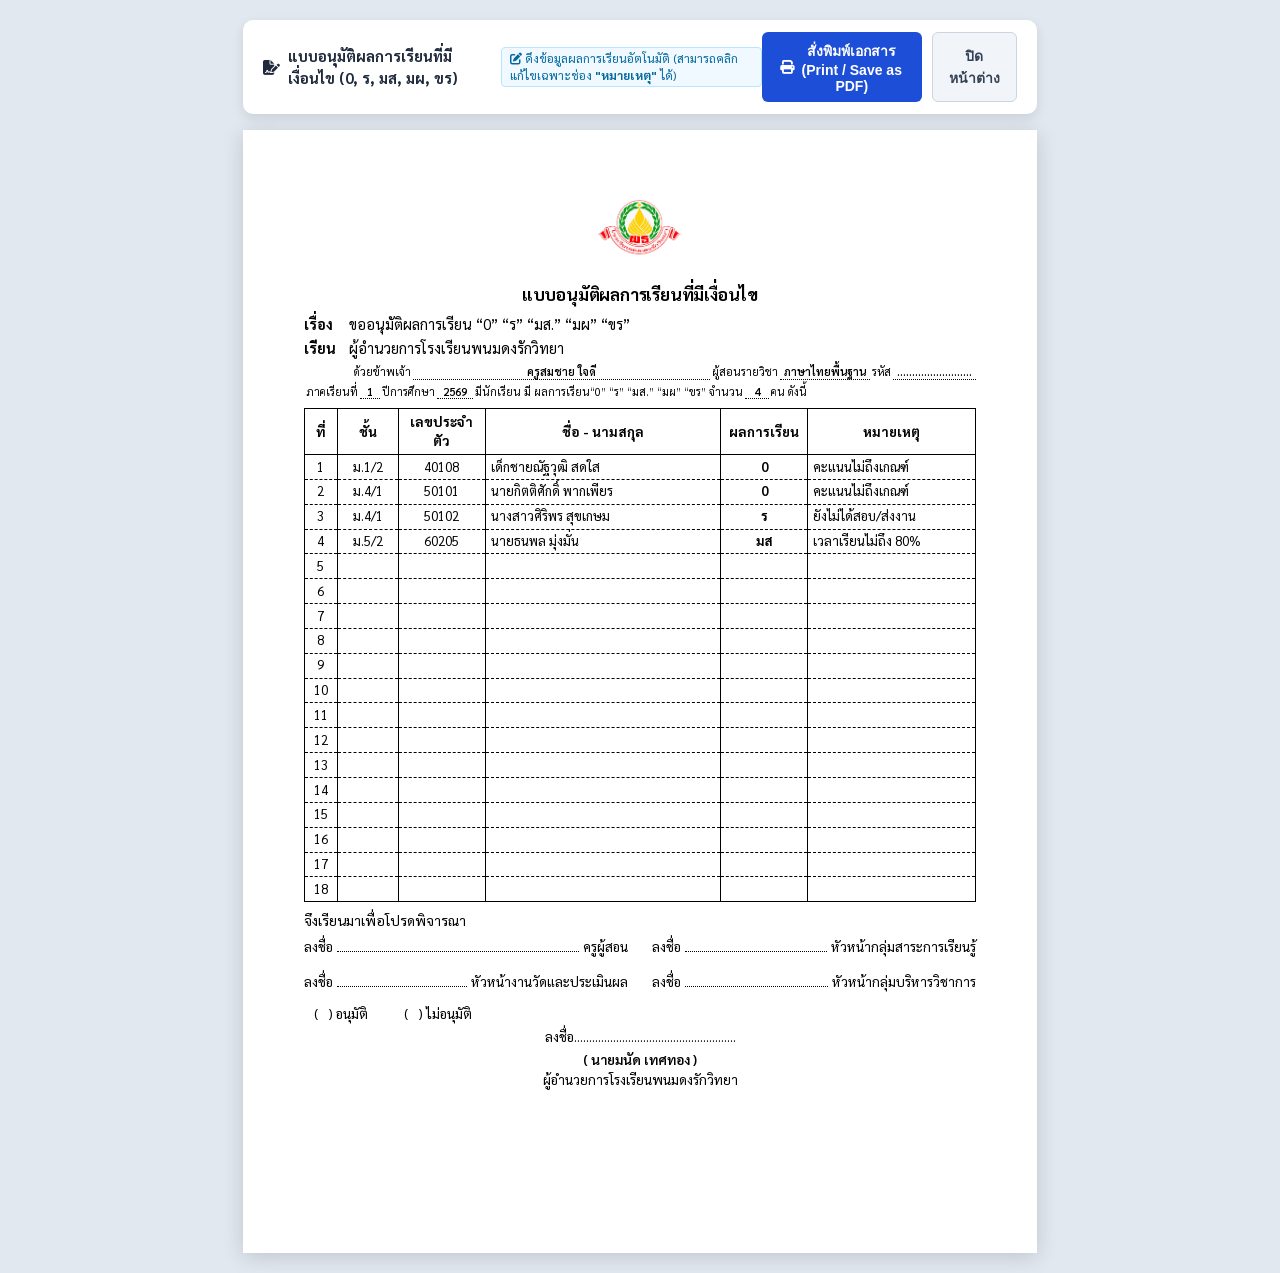
==== print-conditional-approval.html @ 8bfefb0b "Add files via upload" ====
<!DOCTYPE html>
<html lang="th">
<head>
  <meta charset="UTF-8">
  <meta name="viewport" content="width=device-width, initial-scale=1.0">
  <title>แบบอนุมัติผลการเรียนที่มีเงื่อนไข - โรงเรียนพนมดงรักวิทยา</title>
  <link rel="stylesheet" href="https://cdnjs.cloudflare.com/ajax/libs/font-awesome/6.5.1/css/all.min.css">
  <link rel="preconnect" href="https://fonts.googleapis.com">
  <link rel="preconnect" href="https://fonts.gstatic.com" crossorigin>
  <link href="https://fonts.googleapis.com/css2?family=Sarabun:ital,wght@0,300;0,400;0,500;0,600;0,700;1,400&display=swap" rel="stylesheet">
  <style>
    @charset "UTF-8";
    
    * {
      box-sizing: border-box;
      -webkit-print-color-adjust: exact;
      print-color-adjust: exact;
    }

    body {
      margin: 0;
      padding: 20px 0;
      background-color: #e2e8f0;
      font-family: 'Sarabun', 'TH Sarabun New', 'TH Sarabun PSK', sans-serif;
      font-size: 15px;
      line-height: 1.45;
      color: #000000;
    }

    /* Screen Control Bar */
    .print-control-bar {
      max-width: 210mm;
      margin: 0 auto 16px;
      display: flex;
      align-items: center;
      justify-content: space-between;
      background: #ffffff;
      padding: 12px 20px;
      border-radius: 10px;
      box-shadow: 0 4px 12px rgba(0, 0, 0, 0.1);
      font-family: 'Sarabun', sans-serif;
    }

    .btn-action-print {
      padding: 8px 18px;
      background: #1d4ed8;
      color: #ffffff;
      border: none;
      border-radius: 6px;
      font-weight: 700;
      font-size: 14px;
      cursor: pointer;
      display: inline-flex;
      align-items: center;
      gap: 6px;
      transition: background 0.15s ease;
    }
    .btn-action-print:hover {
      background: #1e40af;
    }

    .btn-action-close {
      padding: 8px 16px;
      background: #f1f5f9;
      color: #334155;
      border: 1px solid #cbd5e1;
      border-radius: 6px;
      font-weight: 600;
      font-size: 14px;
      cursor: pointer;
    }
    .btn-action-close:hover {
      background: #e2e8f0;
    }

    /* Standard A4 Single Page Sheet */
    .document-page {
      background: #ffffff;
      width: 210mm;
      min-height: 297mm;
      margin: 0 auto;
      padding: 14mm 16mm 10mm 16mm;
      box-shadow: 0 4px 20px rgba(0, 0, 0, 0.15);
      position: relative;
    }

    /* Header & Emblem */
    .doc-logo-wrap {
      text-align: center;
      margin-bottom: 2px;
    }

    .doc-logo-img {
      width: 92px;
      height: 92px;
      object-fit: contain;
    }

    .doc-main-heading {
      text-align: center;
      font-size: 17px;
      font-weight: 700;
      margin: 2px 0 8px 0;
      letter-spacing: -0.2px;
    }

    /* Official Memo Meta */
    .memo-row {
      margin-bottom: 3px;
      font-size: 14.5px;
      display: flex;
    }

    .memo-row strong {
      font-weight: 700;
      display: inline-block;
      min-width: 45px;
    }

    /* 2-Line Memo Header Block (matching Image 2) */
    .memo-official-block {
      margin-top: 3px;
      margin-bottom: 6px;
      font-size: 11px;
      color: #000000;
      line-height: 1.8;
    }

    .memo-line {
      display: flex;
      align-items: baseline;
      white-space: nowrap;
      width: 100%;
    }

    .memo-line-1 {
      padding-left: 48px; /* Standard official memo indentation */
    }

    .memo-label {
      flex-shrink: 0;
      white-space: nowrap;
      padding: 0 2px;
    }

    .doc-dotted-fill {
      border-bottom: 1px dotted #000000;
      font-weight: 600;
      color: #000000;
      padding: 0 4px;
      text-align: center;
      line-height: 1.2;
      flex-shrink: 0;
      white-space: nowrap;
    }

    .doc-dotted-fill.fill-teacher {
      flex: 1 1 auto;
      min-width: 120px;
    }

    .doc-dotted-fill.fill-subject {
      flex: 0 1 auto;
      min-width: 80px;
    }

    .doc-dotted-fill.fill-code {
      flex: 0 1 auto;
      min-width: 50px;
    }

    .doc-dotted-fill.fill-sem {
      min-width: 20px;
    }

    .doc-dotted-fill.fill-year {
      min-width: 36px;
    }

    .doc-dotted-fill.fill-count {
      min-width: 24px;
    }

    /* Editable Elements Styling */
    [contenteditable="true"] {
      cursor: text;
      transition: background-color 0.15s ease, outline 0.15s ease;
    }

    [contenteditable="true"]:hover {
      background-color: #eff6ff;
      outline: 1px dashed #3b82f6;
      border-radius: 2px;
    }

    [contenteditable="true"]:focus {
      background-color: #dbeafe;
      outline: 1.5px solid #2563eb;
      border-radius: 2px;
    }

    /* Data Table (Exact 18 Rows Format matching Image 3) */
    .form-table {
      width: 100%;
      border-collapse: collapse;
      margin: 6px 0 8px 0;
      font-size: 13.5px;
      border: 1px solid #000000;
    }

    .form-table th {
      border: 1px solid #000000;
      background-color: transparent;
      font-weight: 700;
      text-align: center;
      padding: 3px 4px;
      font-size: 13.5px;
      height: 24px;
    }

    .form-table td {
      border-left: 1px solid #000000;
      border-right: 1px solid #000000;
      border-top: none;
      border-bottom: 1px dashed #000000;
      padding: 2.5px 5px;
      vertical-align: middle;
      height: 23px;
      font-size: 13px;
    }

    /* Last row has solid bottom border */
    .form-table tr:last-child td {
      border-bottom: 1px solid #000000;
    }

    .col-no { width: 5%; text-align: center; }
    .col-class { width: 9%; text-align: center; }
    .col-id { width: 13%; text-align: center; font-family: 'Sarabun', sans-serif; }
    .col-name { width: 35%; text-align: left; padding-left: 8px; }
    .col-grade { width: 13%; text-align: center; font-weight: 700; }
    .col-remark { width: 25%; text-align: left; padding-left: 6px; font-size: 10px; }

    /* Signatures Section */
    .sig-intro {
      margin-top: 6px;
      margin-bottom: 6px;
      font-size: 14px;
    }

    .signatures-2col-grid {
      display: grid;
      grid-template-columns: 1fr 1fr;
      row-gap: 16px;
      column-gap: 24px;
      margin-top: 6px;
      font-size: 13.5px;
    }

    .sig-block {
      display: flex;
      align-items: baseline;
      white-space: nowrap;
    }

    .sig-line-dotted {
      flex: 1 1 auto;
      border-bottom: 1px dotted #000000;
      margin: 0 4px;
    }

    /* Director Approval Block */
    .director-approval-block {
      margin-top: 12px;
      font-size: 13.5px;
    }

    .approval-choice-left {
      display: flex;
      justify-content: flex-start;
      gap: 36px;
      margin-bottom: 4px;
      padding-left: 10px;
    }

    .director-signature-wrap {
      text-align: center;
      margin-top: 4px;
    }

    /* Print Media Styles */
    @media print {
      body {
        background: #ffffff;
        padding: 0;
        margin: 0;
      }

      .print-control-bar {
        display: none !important;
      }

      .document-page {
        width: 100%;
        min-height: auto;
        padding: 0;
        margin: 0;
        box-shadow: none;
      }

      [contenteditable="true"]:hover, [contenteditable="true"]:focus {
        background-color: transparent !important;
        outline: none !important;
      }

      @page {
        size: A4 portrait;
        margin: 10mm 15mm 8mm 15mm;
      }
    }
  </style>
</head>
<body>

  <!-- Screen Control Bar -->
  <div class="print-control-bar">
    <div style="font-weight: 700; color: #1e293b; font-size: 15px; display: flex; align-items: center; gap: 8px;">
      <i class="fas fa-file-signature text-blue-600"></i> แบบอนุมัติผลการเรียนที่มีเงื่อนไข (0, ร, มส, มผ, ขร)
      <span style="font-size: 12px; font-weight: normal; color: #0369a1; background: #f0f9ff; border: 1px solid #bae6fd; padding: 2px 8px; border-radius: 4px;">
        <i class="fas fa-edit mr-1"></i> ดึงข้อมูลผลการเรียนอัตโนมัติ (สามารถคลิกแก้ไขเฉพาะช่อง <b>"หมายเหตุ"</b> ได้)
      </span>
    </div>
    <div style="display: flex; gap: 10px;">
      <button type="button" class="btn-action-print" onclick="window.print()">
        <i class="fas fa-print"></i> สั่งพิมพ์เอกสาร (Print / Save as PDF)
      </button>
      <button type="button" class="btn-action-close" onclick="window.close()">
        ปิดหน้าต่าง
      </button>
    </div>
  </div>

  <!-- A4 Document Sheet -->
  <div class="document-page">
    
    <!-- 1. School Logo -->
    <div class="doc-logo-wrap">
      <img src="Pr%20Logo.png?v=5.8.0" alt="ตราโรงเรียนพนมดงรักวิทยา" class="doc-logo-img">
    </div>

    <!-- 2. Form Title -->
    <h1 class="doc-main-heading">แบบอนุมัติผลการเรียนที่มีเงื่อนไข</h1>

    <!-- 3. Official Memo Header -->
    <div class="memo-row">
      <strong>เรื่อง</strong> <span>ขออนุมัติผลการเรียน “0” “ร” “มส.” “มผ” “ขร”</span>
    </div>
    <div class="memo-row">
      <strong>เรียน</strong> <span>ผู้อำนวยการโรงเรียนพนมดงรักวิทยา</span>
    </div>

    <!-- 4. Official Memo Body (Exact 2-Line Layout matching Image 2) -->
    <div class="memo-official-block">
      <div class="memo-line memo-line-1">
        <span class="memo-label">ด้วยข้าพเจ้า</span>
        <span class="doc-dotted-fill fill-teacher" id="doc-teacher-name" contenteditable="true" title="คลิกเพื่อแก้ไขชื่อครูผู้สอนได้">...................................................</span>
        <span class="memo-label">ผู้สอนรายวิชา</span>
        <span class="doc-dotted-fill fill-subject" id="doc-subject-name" contenteditable="true" title="คลิกเพื่อแก้ไขชื่อรายวิชาได้">...................................................</span>
        <span class="memo-label">รหัส</span>
        <span class="doc-dotted-fill fill-code font-bold" id="doc-subject-code" contenteditable="true" title="คลิกเพื่อแก้ไขรหัสวิชาได้">.........................</span>
      </div>
      <div class="memo-line memo-line-2">
        <span class="memo-label">ภาคเรียนที่</span>
        <span class="doc-dotted-fill fill-sem font-bold" id="doc-semester" contenteditable="true" title="คลิกเพื่อแก้ไขภาคเรียนได้">1</span>
        <span class="memo-label">ปีการศึกษา</span>
        <span class="doc-dotted-fill fill-year font-bold" id="doc-year" contenteditable="true" title="คลิกเพื่อแก้ไขปีการศึกษาได้">2569</span>
        <span class="memo-label">มีนักเรียน มี ผลการเรียน“0” “ร” “มส.” “มผ” “ขร” จำนวน</span>
        <span class="doc-dotted-fill fill-count font-bold" id="doc-student-count" contenteditable="true" title="คลิกเพื่อแก้ไขจำนวนนักเรียนได้">0</span>
        <span class="memo-label">คน ดังนี้</span>
      </div>
    </div>

    <!-- 5. 18-Rows Table with Dashed Lines (matching Image 3) -->
    <table class="form-table">
      <thead>
        <tr>
          <th class="col-no">ที่</th>
          <th class="col-class">ชั้น</th>
          <th class="col-id">เลขประจำตัว</th>
          <th class="col-name">ชื่อ - นามสกุล</th>
          <th class="col-grade">ผลการเรียน</th>
          <th class="col-remark">หมายเหตุ</th>
        </tr>
      </thead>
      <tbody id="form-table-body">
        <!-- Rows 1 to 18 generated dynamically -->
      </tbody>
    </table>

    <!-- 6. Bottom Submission Note -->
    <div class="sig-intro">
      จึงเรียนมาเพื่อโปรดพิจารณา
    </div>

    <!-- 7. 4-Staff Signatures Grid -->
    <div class="signatures-2col-grid">
      <div class="sig-block">
        <span>ลงชื่อ</span><span class="sig-line-dotted"></span><span>ครูผู้สอน</span>
      </div>
      <div class="sig-block">
        <span>ลงชื่อ</span><span class="sig-line-dotted"></span><span>หัวหน้ากลุ่มสาระการเรียนรู้</span>
      </div>
      <div class="sig-block">
        <span>ลงชื่อ</span><span class="sig-line-dotted"></span><span>หัวหน้างานวัดและประเมินผล</span>
      </div>
      <div class="sig-block">
        <span>ลงชื่อ</span><span class="sig-line-dotted"></span><span>หัวหน้ากลุ่มบริหารวิชาการ</span>
      </div>
    </div>

    <!-- 8. School Director Decision Block -->
    <div class="director-approval-block">
      <div class="approval-choice-left">
        <span>(&nbsp;&nbsp;&nbsp;) อนุมัติ</span>
        <span>(&nbsp;&nbsp;&nbsp;) ไม่อนุมัติ</span>
      </div>
      <div class="director-signature-wrap">
        <div style="margin-bottom: 3px;">
          ลงชื่อ......................................................
        </div>
        <div style="font-weight: 600; margin-bottom: 1px;" contenteditable="true" title="คลิกเพื่อแก้ไขชื่อผู้อำนวยการได้">
          ( นายมนัด เทศทอง )
        </div>
        <div>
          ผู้อำนวยการโรงเรียนพนมดงรักวิทยา
        </div>
      </div>
    </div>

  </div>

  <!-- Scripts to Load Realtime Data from App Storage / Database -->
  <script src="js/config.js?v=6.5.0"></script>
  <script src="js/firebase-service.js?v=6.5.0"></script>
  <script>
    document.addEventListener('DOMContentLoaded', async function() {
      // 1. Initialise DB connection
      try {
        await db.init();
      } catch (err) {
        console.warn("DB init notice:", err);
      }

      // 2. Parse URL Parameters
      var params = new URLSearchParams(window.location.search);
      var teacherParam = (params.get('teacher') || '').trim();
      var subjectCodeParam = (params.get('subjectCode') || params.get('subject') || '').trim();
      var subjectNameParam = (params.get('subjectName') || '').trim();
      var semParam = params.get('semester') || (typeof APP_CONFIG !== 'undefined' ? APP_CONFIG.SEMESTER : '1');
      var yearParam = params.get('year') || (typeof APP_CONFIG !== 'undefined' ? APP_CONFIG.ACADEMIC_YEAR : '2569');
      var autoprint = params.get('autoprint') === '1';

      // 3. Load records and teachers from database
      var allRecords = db.get('records') || [];
      var allTeachers = db.get('teachers') || [];
      var allStudents = db.get('students') || [];

      // Find teacher
      var matchedTeacher = allTeachers.find(function(t) {
        return (t.name && (t.name === teacherParam || t.name.indexOf(teacherParam) !== -1)) ||
               (t.teacherId && String(t.teacherId) === teacherParam) ||
               (t.id === teacherParam);
      });

      var teacherDisplayName = teacherParam || (matchedTeacher ? matchedTeacher.name : '...................................................');

      // Find subject name if not provided in URL
      var subjectCode = subjectCodeParam;
      var subjectName = subjectNameParam;

      if (!subjectName) {
        // Search in records first
        var foundRec = allRecords.find(function(r) {
          return r.subjectCode && r.subjectCode.trim().toLowerCase() === subjectCode.toLowerCase() && r.subjectName;
        });
        if (foundRec) {
          subjectName = foundRec.subjectName;
        } else if (matchedTeacher && Array.isArray(matchedTeacher.subjects)) {
          var foundSub = matchedTeacher.subjects.find(function(s) {
            return s.code && s.code.trim().toLowerCase() === subjectCode.toLowerCase();
          });
          if (foundSub) {
            subjectName = foundSub.name;
          }
        }
      }

      // 4. Filter matching records for this teacher + subject
      var filteredRecords = allRecords.filter(function(r) {
        // Match teacher (trimming & substring)
        var matchTeacher = !teacherParam || 
          (r.teacherName && (r.teacherName.trim() === teacherDisplayName.trim() || 
                             r.teacherName.indexOf(teacherParam) !== -1 || 
                             teacherParam.indexOf(r.teacherName.trim()) !== -1));

        // Match subject code (case-insensitive)
        var matchSubject = !subjectCode || 
          (r.subjectCode && r.subjectCode.trim().toLowerCase() === subjectCode.toLowerCase());

        // Match semester & year (if specified)
        var matchSem = !semParam || String(r.semester) === String(semParam);
        var matchYear = !yearParam || String(r.academicYear) === String(yearParam);

        return matchTeacher && matchSubject && matchSem && matchYear;
      });

      // Sort students by grade level and student ID
      filteredRecords.sort(function(a, b) {
        var gA = a.gradeLevel || '';
        var gB = b.gradeLevel || '';
        if (gA !== gB) return gA.localeCompare(gB, 'th');
        return (a.studentId || '').localeCompare(b.studentId || '', 'th');
      });

      // If subject name is still empty and we have records, take from first record
      if (!subjectName && filteredRecords.length > 0) {
        subjectName = filteredRecords[0].subjectName || '';
      }

      // 5. Populate Header Memo Text
      document.getElementById('doc-teacher-name').innerText = teacherDisplayName;
      document.getElementById('doc-subject-name').innerText = subjectName || (subjectCode ? 'รายวิชา ' + subjectCode : '...................................................');
      document.getElementById('doc-subject-code').innerText = subjectCode || '.........................';
      document.getElementById('doc-semester').innerText = semParam;
      document.getElementById('doc-year').innerText = yearParam;
      document.getElementById('doc-student-count').innerText = filteredRecords.length;

      // 6. Render exactly 18 Rows in the Table (matching Image 3)
      var TOTAL_ROWS = 18;
      var tbody = document.getElementById('form-table-body');
      var rowsHtml = '';

      for (var i = 0; i < TOTAL_ROWS; i++) {
        var num = i + 1;
        if (i < filteredRecords.length) {
          var r = filteredRecords[i];
          
          // Determine class room: e.g. "ม.1/1" or "ม.4/2"
          var classRoom = '';
          if (r.room) {
            classRoom = r.gradeLevel + '/' + r.room;
          } else {
            // Lookup in students database
            var stObj = allStudents.find(function(s) { return s.studentId === r.studentId; });
            if (stObj && stObj.room) {
              classRoom = (stObj.gradeLevel || r.gradeLevel) + '/' + stObj.room;
            } else {
              classRoom = r.gradeLevel || '';
            }
          }

          // Format remarks
          var remark = r.remarks || '';
          if (!remark || remark === 'ร พิเศษ ยังไม่ได้สอบ/ส่งงาน') {
            if (r.conditionType === 'ร') remark = 'ยังไม่ได้สอบ/ส่งงาน';
            else if (r.conditionType === 'มส') remark = 'เวลาเรียนไม่ถึง 80%';
            else if (r.conditionType === '0') remark = 'คะแนนไม่ถึงเกณฑ์';
            else if (r.conditionType === 'มผ') remark = 'ไม่ผ่านเกณฑ์การประเมิน';
          } else if (remark.indexOf('ร พิเศษ') !== -1) {
            remark = remark.replace(/ร\s*พิเศษ\s*/g, '');
          }

          rowsHtml += '<tr>' +
            '<td class="col-no">' + num + '</td>' +
            '<td class="col-class">' + classRoom + '</td>' +
            '<td class="col-id">' + (r.studentId || '') + '</td>' +
            '<td class="col-name">' + (r.studentName || '') + '</td>' +
            '<td class="col-grade">' + (r.conditionType || '') + '</td>' +
            '<td class="col-remark" contenteditable="true" title="คลิกเพื่อแก้ไขหมายเหตุได้">' + remark + '</td>' +
          '</tr>';
        } else {
          // Empty row with numbered counter and dashed borders
          rowsHtml += '<tr>' +
            '<td class="col-no">' + num + '</td>' +
            '<td class="col-class"></td>' +
            '<td class="col-id"></td>' +
            '<td class="col-name"></td>' +
            '<td class="col-grade"></td>' +
            '<td class="col-remark" contenteditable="true" title="คลิกเพื่อพิมพ์หมายเหตุได้"></td>' +
          '</tr>';
        }
      }

      tbody.innerHTML = rowsHtml;

      // 7. Auto-print if parameter was passed
      if (autoprint) {
        setTimeout(function() {
          window.print();
        }, 500);
      }
    });
  </script>
</body>
</html>
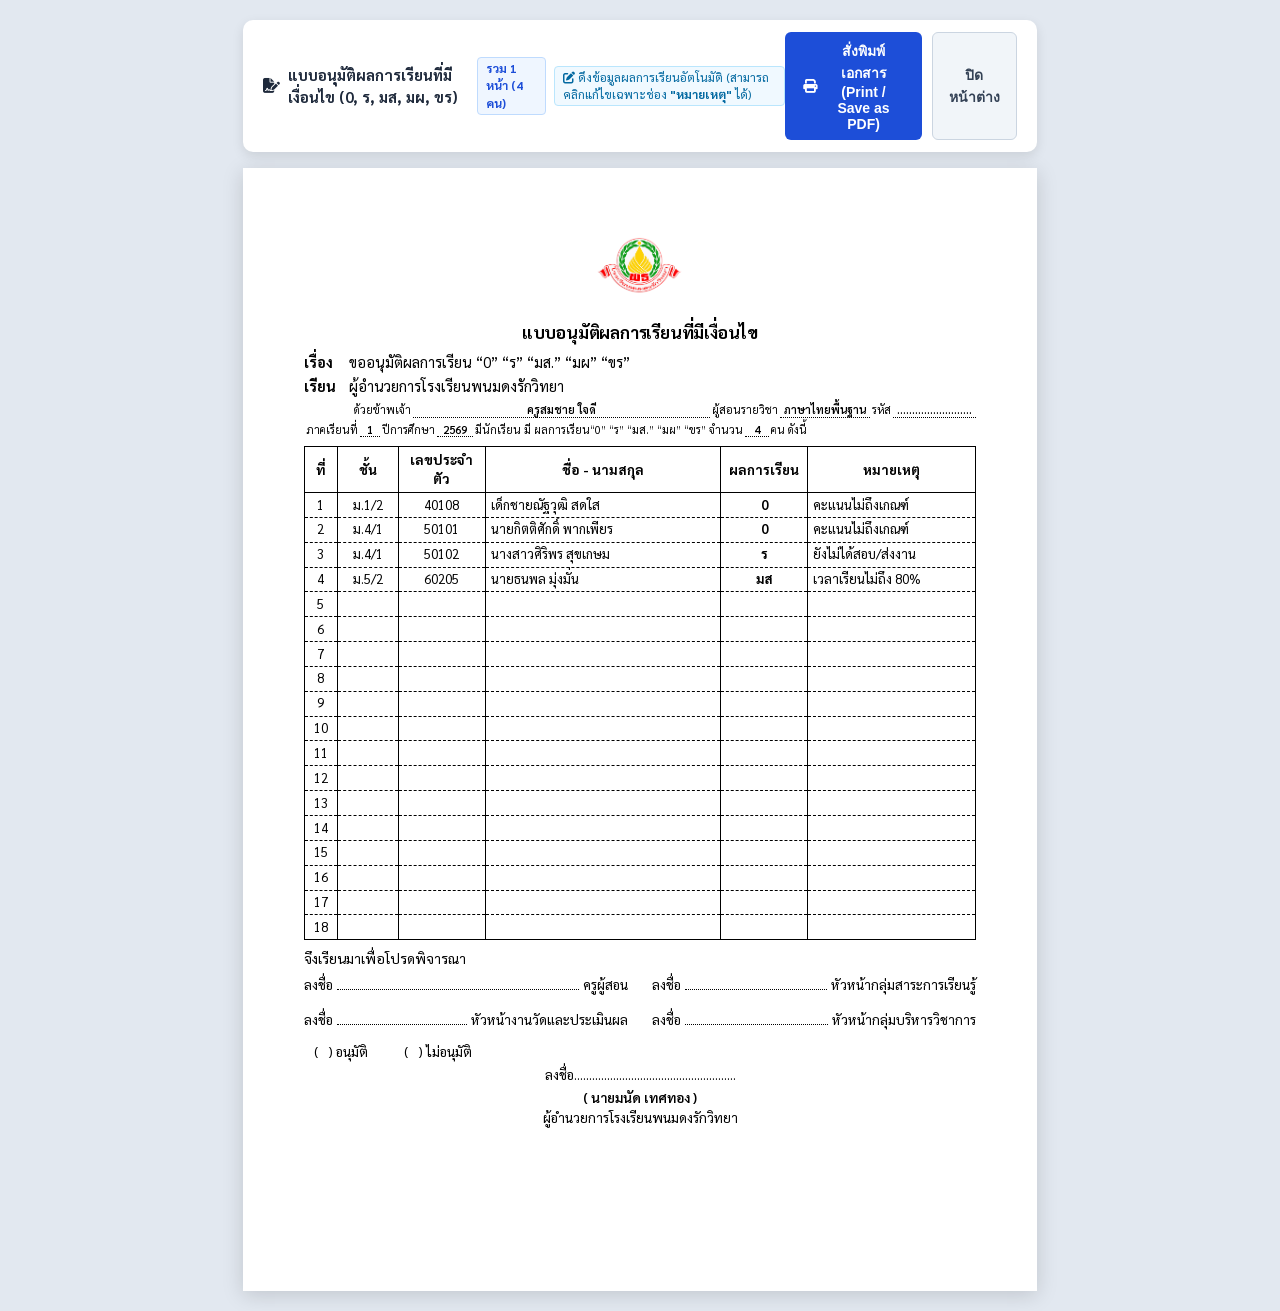
==== commit 4460caab: "Add files via upload" ====
--- a/print-conditional-approval.html
+++ b/print-conditional-approval.html
@@ -306,6 +306,15 @@
         padding: 0;
         margin: 0;
         box-shadow: none;
+        page-break-after: always;
+        break-after: page;
+        page-break-inside: avoid;
+        break-inside: avoid;
+      }
+
+      .document-page:last-child {
+        page-break-after: auto;
+        break-after: auto;
       }
 
       [contenteditable="true"]:hover, [contenteditable="true"]:focus {
@@ -326,6 +335,9 @@
   <div class="print-control-bar">
     <div style="font-weight: 700; color: #1e293b; font-size: 15px; display: flex; align-items: center; gap: 8px;">
       <i class="fas fa-file-signature text-blue-600"></i> แบบอนุมัติผลการเรียนที่มีเงื่อนไข (0, ร, มส, มผ, ขร)
+      <span id="print-page-summary" style="font-size: 12px; font-weight: 700; color: #1d4ed8; background: #eff6ff; border: 1px solid #bfdbfe; padding: 2px 8px; border-radius: 4px;">
+        กำลังโหลดข้อมูล...
+      </span>
       <span style="font-size: 12px; font-weight: normal; color: #0369a1; background: #f0f9ff; border: 1px solid #bae6fd; padding: 2px 8px; border-radius: 4px;">
         <i class="fas fa-edit mr-1"></i> ดึงข้อมูลผลการเรียนอัตโนมัติ (สามารถคลิกแก้ไขเฉพาะช่อง <b>"หมายเหตุ"</b> ได้)
       </span>
@@ -340,103 +352,9 @@
     </div>
   </div>
 
-  <!-- A4 Document Sheet -->
-  <div class="document-page">
-    
-    <!-- 1. School Logo -->
-    <div class="doc-logo-wrap">
-      <img src="Pr%20Logo.png?v=5.8.0" alt="ตราโรงเรียนพนมดงรักวิทยา" class="doc-logo-img">
-    </div>
-
-    <!-- 2. Form Title -->
-    <h1 class="doc-main-heading">แบบอนุมัติผลการเรียนที่มีเงื่อนไข</h1>
-
-    <!-- 3. Official Memo Header -->
-    <div class="memo-row">
-      <strong>เรื่อง</strong> <span>ขออนุมัติผลการเรียน “0” “ร” “มส.” “มผ” “ขร”</span>
-    </div>
-    <div class="memo-row">
-      <strong>เรียน</strong> <span>ผู้อำนวยการโรงเรียนพนมดงรักวิทยา</span>
-    </div>
-
-    <!-- 4. Official Memo Body (Exact 2-Line Layout matching Image 2) -->
-    <div class="memo-official-block">
-      <div class="memo-line memo-line-1">
-        <span class="memo-label">ด้วยข้าพเจ้า</span>
-        <span class="doc-dotted-fill fill-teacher" id="doc-teacher-name" contenteditable="true" title="คลิกเพื่อแก้ไขชื่อครูผู้สอนได้">...................................................</span>
-        <span class="memo-label">ผู้สอนรายวิชา</span>
-        <span class="doc-dotted-fill fill-subject" id="doc-subject-name" contenteditable="true" title="คลิกเพื่อแก้ไขชื่อรายวิชาได้">...................................................</span>
-        <span class="memo-label">รหัส</span>
-        <span class="doc-dotted-fill fill-code font-bold" id="doc-subject-code" contenteditable="true" title="คลิกเพื่อแก้ไขรหัสวิชาได้">.........................</span>
-      </div>
-      <div class="memo-line memo-line-2">
-        <span class="memo-label">ภาคเรียนที่</span>
-        <span class="doc-dotted-fill fill-sem font-bold" id="doc-semester" contenteditable="true" title="คลิกเพื่อแก้ไขภาคเรียนได้">1</span>
-        <span class="memo-label">ปีการศึกษา</span>
-        <span class="doc-dotted-fill fill-year font-bold" id="doc-year" contenteditable="true" title="คลิกเพื่อแก้ไขปีการศึกษาได้">2569</span>
-        <span class="memo-label">มีนักเรียน มี ผลการเรียน“0” “ร” “มส.” “มผ” “ขร” จำนวน</span>
-        <span class="doc-dotted-fill fill-count font-bold" id="doc-student-count" contenteditable="true" title="คลิกเพื่อแก้ไขจำนวนนักเรียนได้">0</span>
-        <span class="memo-label">คน ดังนี้</span>
-      </div>
-    </div>
-
-    <!-- 5. 18-Rows Table with Dashed Lines (matching Image 3) -->
-    <table class="form-table">
-      <thead>
-        <tr>
-          <th class="col-no">ที่</th>
-          <th class="col-class">ชั้น</th>
-          <th class="col-id">เลขประจำตัว</th>
-          <th class="col-name">ชื่อ - นามสกุล</th>
-          <th class="col-grade">ผลการเรียน</th>
-          <th class="col-remark">หมายเหตุ</th>
-        </tr>
-      </thead>
-      <tbody id="form-table-body">
-        <!-- Rows 1 to 18 generated dynamically -->
-      </tbody>
-    </table>
-
-    <!-- 6. Bottom Submission Note -->
-    <div class="sig-intro">
-      จึงเรียนมาเพื่อโปรดพิจารณา
-    </div>
-
-    <!-- 7. 4-Staff Signatures Grid -->
-    <div class="signatures-2col-grid">
-      <div class="sig-block">
-        <span>ลงชื่อ</span><span class="sig-line-dotted"></span><span>ครูผู้สอน</span>
-      </div>
-      <div class="sig-block">
-        <span>ลงชื่อ</span><span class="sig-line-dotted"></span><span>หัวหน้ากลุ่มสาระการเรียนรู้</span>
-      </div>
-      <div class="sig-block">
-        <span>ลงชื่อ</span><span class="sig-line-dotted"></span><span>หัวหน้างานวัดและประเมินผล</span>
-      </div>
-      <div class="sig-block">
-        <span>ลงชื่อ</span><span class="sig-line-dotted"></span><span>หัวหน้ากลุ่มบริหารวิชาการ</span>
-      </div>
-    </div>
-
-    <!-- 8. School Director Decision Block -->
-    <div class="director-approval-block">
-      <div class="approval-choice-left">
-        <span>(&nbsp;&nbsp;&nbsp;) อนุมัติ</span>
-        <span>(&nbsp;&nbsp;&nbsp;) ไม่อนุมัติ</span>
-      </div>
-      <div class="director-signature-wrap">
-        <div style="margin-bottom: 3px;">
-          ลงชื่อ......................................................
-        </div>
-        <div style="font-weight: 600; margin-bottom: 1px;" contenteditable="true" title="คลิกเพื่อแก้ไขชื่อผู้อำนวยการได้">
-          ( นายมนัด เทศทอง )
-        </div>
-        <div>
-          ผู้อำนวยการโรงเรียนพนมดงรักวิทยา
-        </div>
-      </div>
-    </div>
-
+  <!-- A4 Document Sheets Container (Dynamic Multi-Page Support) -->
+  <div id="pages-container">
+    <!-- Generated dynamically: 18 students per page -->
   </div>
 
   <!-- Scripts to Load Realtime Data from App Storage / Database -->
@@ -527,73 +445,200 @@
         subjectName = filteredRecords[0].subjectName || '';
       }
 
-      // 5. Populate Header Memo Text
-      document.getElementById('doc-teacher-name').innerText = teacherDisplayName;
-      document.getElementById('doc-subject-name').innerText = subjectName || (subjectCode ? 'รายวิชา ' + subjectCode : '...................................................');
-      document.getElementById('doc-subject-code').innerText = subjectCode || '.........................';
-      document.getElementById('doc-semester').innerText = semParam;
-      document.getElementById('doc-year').innerText = yearParam;
-      document.getElementById('doc-student-count').innerText = filteredRecords.length;
-
-      // 6. Render exactly 18 Rows in the Table (matching Image 3)
-      var TOTAL_ROWS = 18;
-      var tbody = document.getElementById('form-table-body');
-      var rowsHtml = '';
-
-      for (var i = 0; i < TOTAL_ROWS; i++) {
-        var num = i + 1;
-        if (i < filteredRecords.length) {
-          var r = filteredRecords[i];
-          
-          // Determine class room: e.g. "ม.1/1" or "ม.4/2"
-          var classRoom = '';
-          if (r.room) {
-            classRoom = r.gradeLevel + '/' + r.room;
+      var subjectDisplayTitle = subjectName || (subjectCode ? 'รายวิชา ' + subjectCode : '...................................................');
+      var subjectCodeDisplay = subjectCode || '.........................';
+      var totalStudents = filteredRecords.length;
+
+      // 5. Calculate pagination (18 rows per page)
+      var ROWS_PER_PAGE = 18;
+      var totalPages = Math.max(1, Math.ceil(totalStudents / ROWS_PER_PAGE));
+
+      // Update control bar summary
+      var summaryBadge = document.getElementById('print-page-summary');
+      if (summaryBadge) {
+        summaryBadge.innerText = 'รวม ' + totalPages + ' หน้า (' + totalStudents + ' คน)';
+      }
+
+      // 6. Build HTML for each page
+      var pagesContainer = document.getElementById('pages-container');
+      var pagesHtml = '';
+
+      for (var p = 0; p < totalPages; p++) {
+        var pageNum = p + 1;
+        var startIndex = p * ROWS_PER_PAGE;
+        var pageStudents = filteredRecords.slice(startIndex, startIndex + ROWS_PER_PAGE);
+
+        var rowsHtml = '';
+        for (var i = 0; i < ROWS_PER_PAGE; i++) {
+          var rowNum = startIndex + i + 1;
+          if (i < pageStudents.length) {
+            var r = pageStudents[i];
+            
+            // Determine class room: e.g. "ม.1/1" or "ม.4/2"
+            var classRoom = '';
+            if (r.room) {
+              classRoom = r.gradeLevel + '/' + r.room;
+            } else {
+              var stObj = allStudents.find(function(s) { return s.studentId === r.studentId; });
+              if (stObj && stObj.room) {
+                classRoom = (stObj.gradeLevel || r.gradeLevel) + '/' + stObj.room;
+              } else {
+                classRoom = r.gradeLevel || '';
+              }
+            }
+
+            // Format remarks
+            var remark = r.remarks || '';
+            if (!remark || remark === 'ร พิเศษ ยังไม่ได้สอบ/ส่งงาน') {
+              if (r.conditionType === 'ร') remark = 'ยังไม่ได้สอบ/ส่งงาน';
+              else if (r.conditionType === 'มส') remark = 'เวลาเรียนไม่ถึง 80%';
+              else if (r.conditionType === '0') remark = 'คะแนนไม่ถึงเกณฑ์';
+              else if (r.conditionType === 'มผ') remark = 'ไม่ผ่านเกณฑ์การประเมิน';
+            } else if (remark.indexOf('ร พิเศษ') !== -1) {
+              remark = remark.replace(/ร\s*พิเศษ\s*/g, '');
+            }
+
+            rowsHtml += '<tr>' +
+              '<td class="col-no">' + rowNum + '</td>' +
+              '<td class="col-class">' + classRoom + '</td>' +
+              '<td class="col-id">' + (r.studentId || '') + '</td>' +
+              '<td class="col-name">' + (r.studentName || '') + '</td>' +
+              '<td class="col-grade">' + (r.conditionType || '') + '</td>' +
+              '<td class="col-remark" contenteditable="true" title="คลิกเพื่อแก้ไขหมายเหตุได้">' + remark + '</td>' +
+            '</tr>';
           } else {
-            // Lookup in students database
-            var stObj = allStudents.find(function(s) { return s.studentId === r.studentId; });
-            if (stObj && stObj.room) {
-              classRoom = (stObj.gradeLevel || r.gradeLevel) + '/' + stObj.room;
-            } else {
-              classRoom = r.gradeLevel || '';
-            }
+            // Empty row with continuous sequential counter and dashed line
+            rowsHtml += '<tr>' +
+              '<td class="col-no">' + rowNum + '</td>' +
+              '<td class="col-class"></td>' +
+              '<td class="col-id"></td>' +
+              '<td class="col-name"></td>' +
+              '<td class="col-grade"></td>' +
+              '<td class="col-remark" contenteditable="true" title="คลิกเพื่อพิมพ์หมายเหตุได้"></td>' +
+            '</tr>';
           }
-
-          // Format remarks
-          var remark = r.remarks || '';
-          if (!remark || remark === 'ร พิเศษ ยังไม่ได้สอบ/ส่งงาน') {
-            if (r.conditionType === 'ร') remark = 'ยังไม่ได้สอบ/ส่งงาน';
-            else if (r.conditionType === 'มส') remark = 'เวลาเรียนไม่ถึง 80%';
-            else if (r.conditionType === '0') remark = 'คะแนนไม่ถึงเกณฑ์';
-            else if (r.conditionType === 'มผ') remark = 'ไม่ผ่านเกณฑ์การประเมิน';
-          } else if (remark.indexOf('ร พิเศษ') !== -1) {
-            remark = remark.replace(/ร\s*พิเศษ\s*/g, '');
+        }
+
+        var isMultiPage = totalPages > 1;
+        var pageTitleSuffix = isMultiPage ? ' <span style="font-size: 13px; font-weight: normal; color: #475569;">(หน้าที่ ' + pageNum + '/' + totalPages + ')</span>' : '';
+        var memoContSuffix = (isMultiPage && pageNum > 1) ? ' (ต่อ)' : '';
+
+        pagesHtml += '<div class="document-page" data-page="' + pageNum + '">' +
+          '<!-- 1. School Logo -->' +
+          '<div class="doc-logo-wrap">' +
+            '<img src="Pr%20Logo.png?v=6.5.0" alt="ตราโรงเรียนพนมดงรักวิทยา" class="doc-logo-img">' +
+          '</div>' +
+
+          '<!-- 2. Form Title -->' +
+          '<h1 class="doc-main-heading">แบบอนุมัติผลการเรียนที่มีเงื่อนไข' + pageTitleSuffix + '</h1>' +
+
+          '<!-- 3. Official Memo Header -->' +
+          '<div class="memo-row">' +
+            '<strong>เรื่อง</strong> <span>ขออนุมัติผลการเรียน “0” “ร” “มส.” “มผ” “ขร”</span>' +
+          '</div>' +
+          '<div class="memo-row">' +
+            '<strong>เรียน</strong> <span>ผู้อำนวยการโรงเรียนพนมดงรักวิทยา</span>' +
+          '</div>' +
+
+          '<!-- 4. Official Memo Body (Exact 2-Line Layout) -->' +
+          '<div class="memo-official-block">' +
+            '<div class="memo-line memo-line-1">' +
+              '<span class="memo-label">ด้วยข้าพเจ้า</span>' +
+              '<span class="doc-dotted-fill fill-teacher sync-teacher" contenteditable="true" title="คลิกเพื่อแก้ไขชื่อครูผู้สอนได้">' + teacherDisplayName + '</span>' +
+              '<span class="memo-label">ผู้สอนรายวิชา</span>' +
+              '<span class="doc-dotted-fill fill-subject sync-subject" contenteditable="true" title="คลิกเพื่อแก้ไขชื่อรายวิชาได้">' + subjectDisplayTitle + '</span>' +
+              '<span class="memo-label">รหัส</span>' +
+              '<span class="doc-dotted-fill fill-code font-bold sync-code" contenteditable="true" title="คลิกเพื่อแก้ไขรหัสวิชาได้">' + subjectCodeDisplay + '</span>' +
+            '</div>' +
+            '<div class="memo-line memo-line-2">' +
+              '<span class="memo-label">ภาคเรียนที่</span>' +
+              '<span class="doc-dotted-fill fill-sem font-bold sync-sem" contenteditable="true" title="คลิกเพื่อแก้ไขภาคเรียนได้">' + semParam + '</span>' +
+              '<span class="memo-label">ปีการศึกษา</span>' +
+              '<span class="doc-dotted-fill fill-year font-bold sync-year" contenteditable="true" title="คลิกเพื่อแก้ไขปีการศึกษาได้">' + yearParam + '</span>' +
+              '<span class="memo-label">มีนักเรียน มี ผลการเรียน“0” “ร” “มส.” “มผ” “ขร” จำนวน</span>' +
+              '<span class="doc-dotted-fill fill-count font-bold sync-count" contenteditable="true" title="คลิกเพื่อแก้ไขจำนวนนักเรียนได้">' + totalStudents + '</span>' +
+              '<span class="memo-label">คน ดังนี้' + memoContSuffix + '</span>' +
+            '</div>' +
+          '</div>' +
+
+          '<!-- 5. 18-Rows Table with Dashed Lines -->' +
+          '<table class="form-table">' +
+            '<thead>' +
+              '<tr>' +
+                '<th class="col-no">ที่</th>' +
+                '<th class="col-class">ชั้น</th>' +
+                '<th class="col-id">เลขประจำตัว</th>' +
+                '<th class="col-name">ชื่อ - นามสกุล</th>' +
+                '<th class="col-grade">ผลการเรียน</th>' +
+                '<th class="col-remark">หมายเหตุ</th>' +
+              '</tr>' +
+            '</thead>' +
+            '<tbody>' +
+              rowsHtml +
+            '</tbody>' +
+          '</table>' +
+
+          '<!-- 6. Bottom Submission Note -->' +
+          '<div class="sig-intro">' +
+            'จึงเรียนมาเพื่อโปรดพิจารณา' +
+          '</div>' +
+
+          '<!-- 7. 4-Staff Signatures Grid -->' +
+          '<div class="signatures-2col-grid">' +
+            '<div class="sig-block">' +
+              '<span>ลงชื่อ</span><span class="sig-line-dotted"></span><span>ครูผู้สอน</span>' +
+            '</div>' +
+            '<div class="sig-block">' +
+              '<span>ลงชื่อ</span><span class="sig-line-dotted"></span><span>หัวหน้ากลุ่มสาระการเรียนรู้</span>' +
+            '</div>' +
+            '<div class="sig-block">' +
+              '<span>ลงชื่อ</span><span class="sig-line-dotted"></span><span>หัวหน้างานวัดและประเมินผล</span>' +
+            '</div>' +
+            '<div class="sig-block">' +
+              '<span>ลงชื่อ</span><span class="sig-line-dotted"></span><span>หัวหน้ากลุ่มบริหารวิชาการ</span>' +
+            '</div>' +
+          '</div>' +
+
+          '<!-- 8. School Director Decision Block -->' +
+          '<div class="director-approval-block">' +
+            '<div class="approval-choice-left">' +
+              '<span>(&nbsp;&nbsp;&nbsp;) อนุมัติ</span>' +
+              '<span>(&nbsp;&nbsp;&nbsp;) ไม่อนุมัติ</span>' +
+            '</div>' +
+            '<div class="director-signature-wrap">' +
+              '<div style="margin-bottom: 3px;">' +
+                'ลงชื่อ......................................................' +
+              '</div>' +
+              '<div style="font-weight: 600; margin-bottom: 1px;" class="sync-director" contenteditable="true" title="คลิกเพื่อแก้ไขชื่อผู้อำนวยการได้">' +
+                '( นายมนัด เทศทอง )' +
+              '</div>' +
+              '<div>' +
+                'ผู้อำนวยการโรงเรียนพนมดงรักวิทยา' +
+              '</div>' +
+            '</div>' +
+          '</div>' +
+
+        '</div>'; // end .document-page
+      }
+
+      pagesContainer.innerHTML = pagesHtml;
+
+      // 7. Synchronize editable header fields across all pages in real time
+      document.addEventListener('input', function(e) {
+        var target = e.target;
+        if (!target) return;
+        var syncClasses = ['sync-teacher', 'sync-subject', 'sync-code', 'sync-sem', 'sync-year', 'sync-count', 'sync-director'];
+        syncClasses.forEach(function(cls) {
+          if (target.classList.contains(cls)) {
+            var val = target.innerText;
+            document.querySelectorAll('.' + cls).forEach(function(el) {
+              if (el !== target) el.innerText = val;
+            });
           }
-
-          rowsHtml += '<tr>' +
-            '<td class="col-no">' + num + '</td>' +
-            '<td class="col-class">' + classRoom + '</td>' +
-            '<td class="col-id">' + (r.studentId || '') + '</td>' +
-            '<td class="col-name">' + (r.studentName || '') + '</td>' +
-            '<td class="col-grade">' + (r.conditionType || '') + '</td>' +
-            '<td class="col-remark" contenteditable="true" title="คลิกเพื่อแก้ไขหมายเหตุได้">' + remark + '</td>' +
-          '</tr>';
-        } else {
-          // Empty row with numbered counter and dashed borders
-          rowsHtml += '<tr>' +
-            '<td class="col-no">' + num + '</td>' +
-            '<td class="col-class"></td>' +
-            '<td class="col-id"></td>' +
-            '<td class="col-name"></td>' +
-            '<td class="col-grade"></td>' +
-            '<td class="col-remark" contenteditable="true" title="คลิกเพื่อพิมพ์หมายเหตุได้"></td>' +
-          '</tr>';
-        }
-      }
-
-      tbody.innerHTML = rowsHtml;
-
-      // 7. Auto-print if parameter was passed
+        });
+      });
+
+      // 8. Auto-print if parameter was passed
       if (autoprint) {
         setTimeout(function() {
           window.print();
